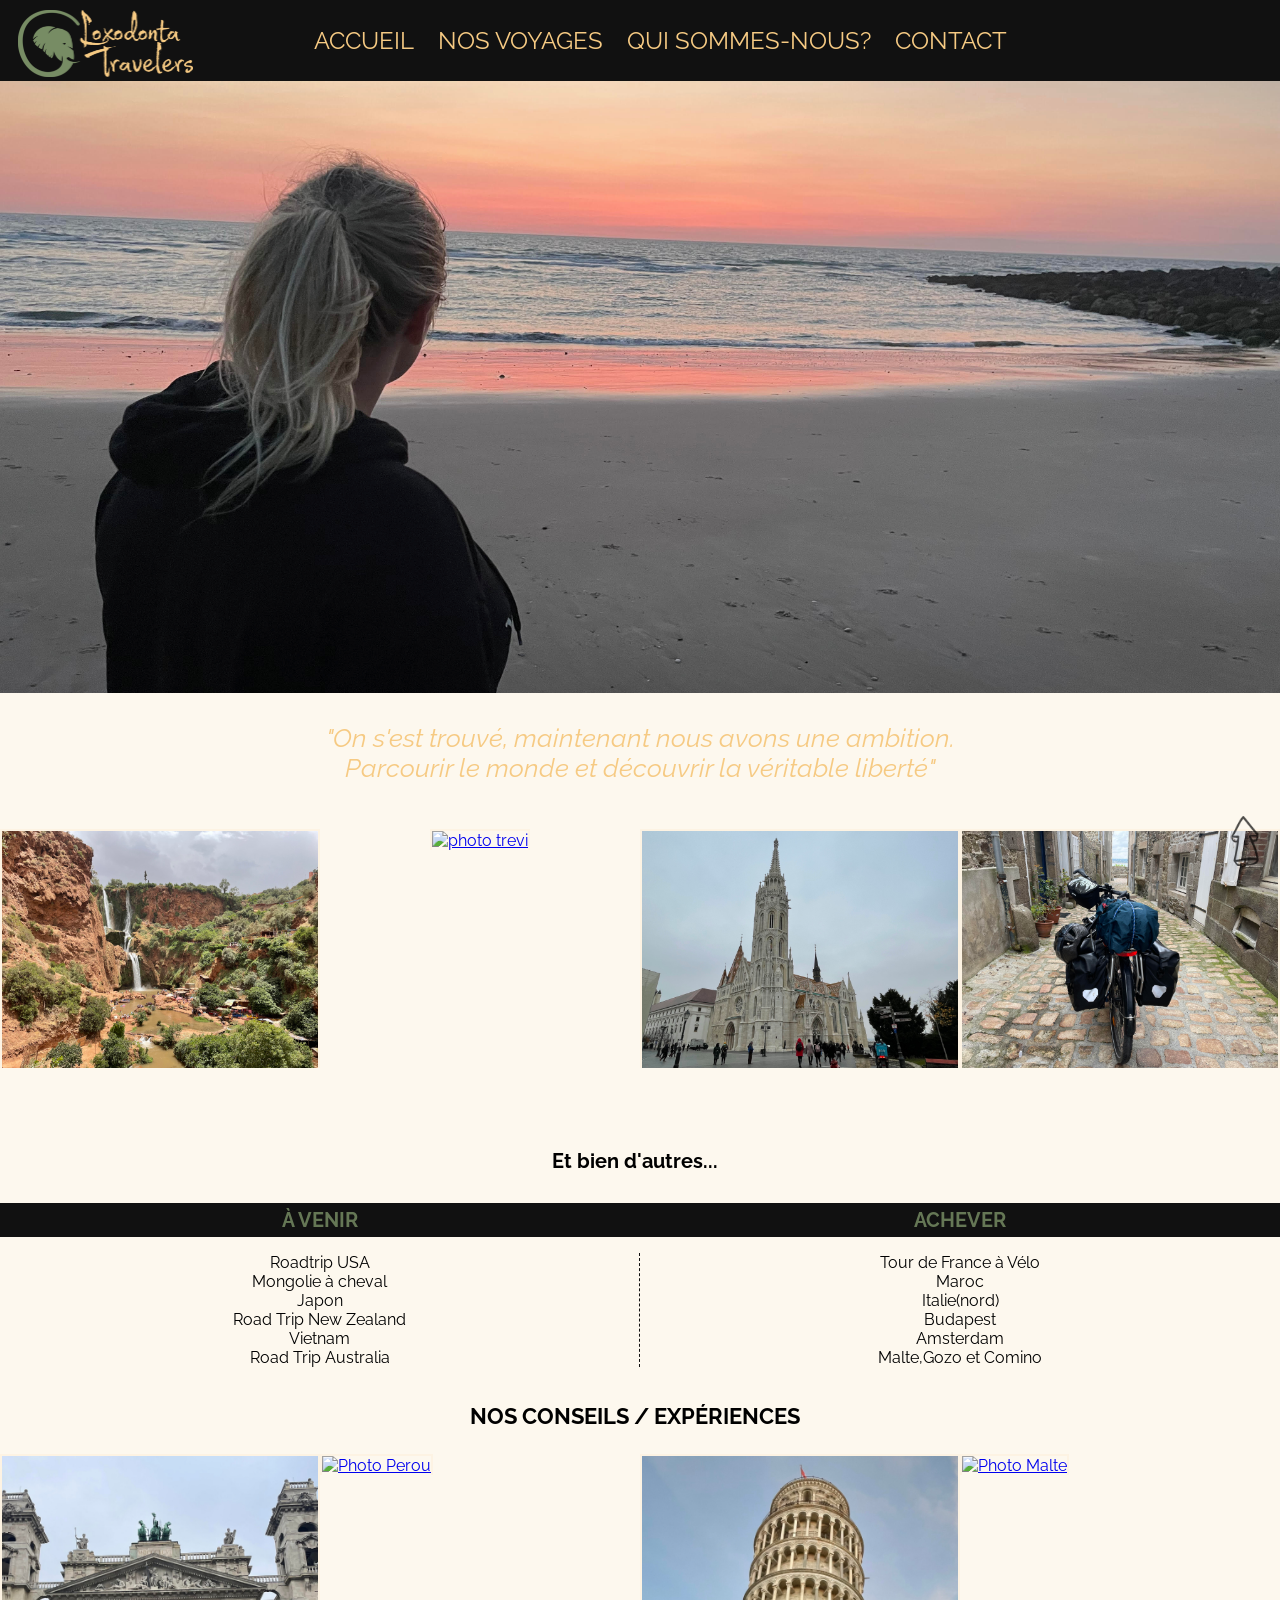
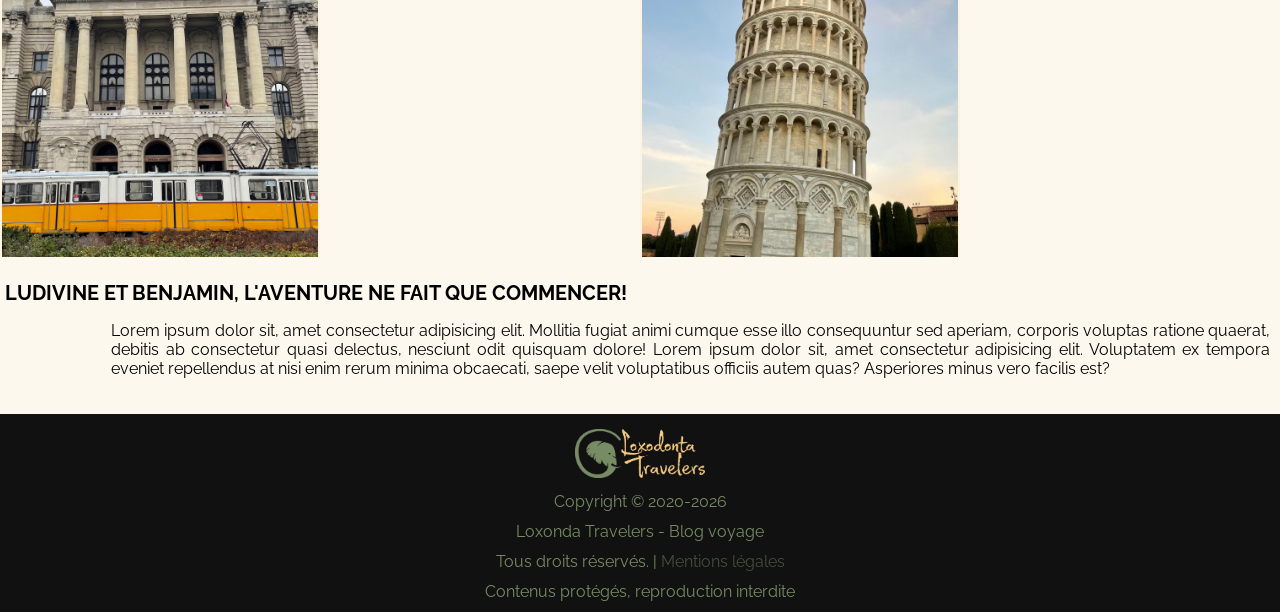
==== Projet---Fil-D-Ariane/index.html @ efa26b7e "first commit" ====
<!DOCTYPE html>
<html lang="fr">
<head>
    <meta charset="UTF-8">
    <meta http-equiv="X-UA-Compatible" content="IE=edge">
    <meta name="viewport" content="width=device-width, initial-scale=1.0">
    <link rel="stylesheet" href="./assets/style/style.css">
    <link rel="stylesheet" href="./assets/style/prootstrap.css">
    <title>LOXODONTA TRAVELERS</title>
</head>
<body>

    <header class="row">
        <div>
            <img src="./assets/media/Logo loxo3.png" id="logoLoxodonta" alt="logo site">
        </div>
        <div class="row">
            <input type="checkbox" id="burgerCheck">
            <label for="burgerCheck">
                <img  src="./assets/media/burgerMenu.png" alt="burger icon" id="burgerLogo">
            </label>
            <nav id="burgerMenu">
                <ul>
                    <li><a href="./index.html">Accueil</a></li>
                    <li><a href="./pages/nos-voyages.html">Nos Voyages</a></li>
                    <li><a href="./pages/notre-histoire.html">Qui sommes-nous?</a></li>
                    <li><a href="./pages/contact.html">Contact</a></li>
                </ul>
            </nav>
            <nav id="desktopMenu">
                <ul>
                    <li><a href="./index.html">Accueil</a></li>
                    <li><a href="./pages/nos-voyages.html">Nos Voyages</a></li>
                    <li><a href="./pages/notre-histoire.html">Qui sommes-nous?</a></li>
                    <li><a href="./pages/contact.html">Contact</a></li>
                </ul>
            </nav>
        </div>
    </header>

    <main>
        <section class="row">
            <div  id="couverture"> 
                <div>
                    <img id="photoCouverture" src="./assets/media/couvertureLoxodonta.jpg" alt="Photo de Couverture">
                </div>
            </div>
            <div class="row" id="middleCatch">
                <p>
                    "On s'est trouvé, maintenant nous avons une ambition. <br>
                    Parcourir le monde et découvrir la véritable liberté"
                </p>
            </div>
        </section>

        <section id="destination" class="quickGalery">
            <div class="row espaceur">

            </div>
            <div class="row" class="betweenPicture">
                <div class="col-xs-6 col-sm-6 col-md-6 col-lg-3">
                    <a href="./pages/maroc.html"><img src="./assets/media/ouzoud2.jpg" alt="photo Maroc"></a>
                    <h2 class="middleGallery">Maroc</h2>
                </div>
                <div class="col-xs-6 col-sm-6 col-md-6 col-lg-3">
                    <a href="./pages/italie-nord.html"><img src="./assets/media/trevi2.jpg" alt="photo trevi"></a>
                    <h2 class="middleGallery">Italie</h2>
                </div>
                <div class="col-xs-6 col-sm-6 col-md-6 col-lg-3">
                    <a href="./pages/hongrie.html"><img src="./assets/media/budapest.jpg" alt="photo budapest"></a>
                    <h2 class="middleGallery">Hongrie</h2>
                </div>
                <div class="col-xs-6 col-sm-6 col-md-6 col-lg-3">
                    <a href="./pages/tour-de-france.html"><img src="./assets/media/velo.jpg" alt="photo stadio"></a>
                    <h2 class="middleGallery">France</h2>
                </div>
                <h4>Et bien d'autres...</h4>
            </div>
        </section>
        <br>
        <section id="nosDestination">
            <div id="borderPerso" class="col-xs-6 col-sm-6 col-md-6 col-lg-6">
                <h4><a href="./pages/en-chantier.html">à venir</a></h4>
                <p>
                    Roadtrip USA<br>
                    Mongolie à cheval<br>
                    Japon<br>
                    Road Trip New Zealand<br> 
                    Vietnam<br>
                    Road Trip Australia<br>
                </p>
            </div>
            <div class="col-xs-6 col-sm-6 col-md-6 col-lg-6">
                <h4><a href="./pages/nos-voyages.html">Achever</a></h4>
                <p>
                    Tour de France à Vélo<br>
                    Maroc<br>
                    Italie(nord)<br>
                    Budapest<br>
                    Amsterdam<br>
                    Malte,Gozo et Comino<br>
                </p>
            </div>
        </section>

        <div class="row espaceur">
            <!-- espaceur -->
        </div>

        <section id="conseil" class="quickGalery">
            <h4> NOS CONSEILS / EXPÉRIENCES </h4>
            <div class="row" class="betweenPicture">
                <div class="col-xs-6 col-sm-6 col-md-6 col-lg-3">
                    <a href="./pages/en-chantier.html"><img src="./assets/media/budapest2.jpg" alt="Photo Budapest"></a>
                </div>
                <div class="col-xs-6 col-sm-6 col-md-6 col-lg-3">
                    <a href="./pages/en-chantier.html"><img src="./assets/media/perou2.png" alt="Photo Perou"></a>
                </div>
                <div class="row espaceur"></div>
                <div class="col-xs-6 col-sm-6 col-md-6 col-lg-3">
                    <a href="./pages/en-chantier.html"><img src="./assets/media/pise.jpg" alt="Photo Pise"></a>
                </div>
                <div class="col-xs-6 col-sm-6 col-md-6 col-lg-3">
                    <a href="./pages/en-chantier.html"><img src="./assets/media/malta.png" alt="Photo Malte"></a>
                </div>
            </div>
        </section>

        <div class="row espaceur">
            <!-- espaceur -->
        </div>

        <section id="littleWord">
            <div class="row">
                <h4>Ludivine et Benjamin, l'aventure ne fait que commencer!</h4>
                <div class="col-xs-1 col-sm-1 col-md-1 col-lg-1">
                    <!-- espaceur -->
                </div>
                <div class="col-xs-11 col-sm-11 col-md-11 col-lg-11">
                    <p>
                        Lorem ipsum dolor sit, amet consectetur adipisicing elit. 
                        Mollitia fugiat animi cumque esse illo consequuntur sed 
                        aperiam, corporis voluptas ratione quaerat, debitis ab 
                        consectetur quasi delectus, nesciunt odit quisquam dolore! 
                        Lorem ipsum dolor sit, amet consectetur adipisicing elit. 
                        Voluptatem ex tempora eveniet repellendus at nisi enim rerum 
                        minima obcaecati, saepe velit voluptatibus officiis autem quas? 
                        Asperiores minus vero facilis est?
                    </p> 
                </div>
            </div>
        </section>

        <div id="scrolltop">
            <a href="#"><img src="./assets/media/fleche-vers-le-haut-3d.png" alt="scroll top"></a>
        </div>

    </main>

    <div class="row espaceur">
        <!-- espaceur -->
    </div>

    <footer>
        <div class="row">
            <img src="./assets/media/Logo loxo3.png" alt="logo site">
            <p>
                Copyright © 2020-<script LANGUAGE="JavaScript">
                    var maintenant=new Date();
                    var an=maintenant.getFullYear();
                    document.write(an);
                    </script><br>
                Loxonda Travelers - Blog voyage<br>
                Tous droits réservés. | <a href="./pages/mentions-legales.html">Mentions légales</a><br>
                Contenus protégés, reproduction interdite
            </p>
        </div>
    </footer>

</body>
</html>
---- Projet---Fil-D-Ariane/assets/style/style.css ----
@import url('https://fonts.googleapis.com/css2?family=Raleway&display=swap');

* {
font-family: 'Raleway', sans-serif, Cambria, Cochin, Georgia, Times, 'Times New Roman', serif;
}

body {
    height: 100vh;
    width: 100vw;
    margin: 0;
    padding: 0;
    top: 0px;
    background-color: rgba(251, 231, 198, 0.288);
}

/* ########################################
                HEADER
######################################## */

h1 {
    text-transform: uppercase;
}

header {
    margin: 0;
    padding: 0;
    background-color: #111111;
    display: flex;
    justify-content: center;
    align-items: center;
}

header img{
    margin: 5px;
    padding: 0;
}

.espaceur {
    height: 20px;
}

/* ########################################
                   NAV
######################################## */

/* ########################################
            MENU SMARTPHONE
######################################## */

#burgerMenu {
    background-color: #111111;
    opacity: 0.8;
    width: 100%;
    position: absolute;
    top: 60px;
    left: -550px;
    border-radius:0px 0px 10px 10px;
    z-index: 1;
}

#burgerMenu ul{
    list-style: none;
    padding: 0;
}

#burgerMenu li{
    color: whitesmoke;
    font-size: 22px;
    font-weight: 650;
    text-align: center;
    text-transform: uppercase;
}

#burgerMenu li a{
    text-decoration: none;
    display: flex;
    align-items: center;
    justify-content: center;
    padding: 30px;
    color: #f6ca83ff;
    text-shadow: 1px 1px 1px black;
}

#burgerMenu li a:hover{
    opacity: 0.5;
    color: #778c64ff;
}

#burgerLogo{
    width: 40px;
    position: absolute;
    top: 5px;
    right: 10px;
    text-shadow: 1px 1px 1px whitesmoke;
}

#burgerCheck {
    display: none;
}

#burgerCheck:checked ~ #burgerMenu {
    position: absolute;
    top: 60px;
    left: 0px;
    transition: 1s;
    z-index: 0;
}

#burgerLogo:hover {
    opacity: 0.5;
    width: 42px;
} 

#burgerLogo:active {
    opacity: 0.5;
    width: 42px;
} 

/* ########################################
            MENU DESKTOP
######################################## */

#desktopMenu {
    display: flex;
    align-items: center;
    justify-content: center;
    text-transform: uppercase;
}

#desktopMenu li{
    list-style: none;
    display: inline-block;
    font-size: 24px;

}

#desktopMenu li a{
    padding: 10px;
    display: flex;
    text-decoration: none;
    color: #f6ca83ff;
}

#desktopMenu li a:hover{
    transition: 0.8s;
    opacity: 0.5;
    text-decoration: underline;

}

#desktopMenu li a:active{
    text-decoration: underline;
    font-size: 25px;
    font-size: 25px;
    color: #778c64ff;
    opacity: 0.9;
}

/* ########################################
                 MAIN
######################################## */

/* ########################################
    SECTION 1 (couverture+catchphrase)
######################################## */

main section {
    margin: 0;
    padding: 0;
}

#couverture p {
    position: absolute;
    font-size: 22px;
    font-weight: 600;
    width: 200px;
    right: 50%;
    left: 50%;
    top: 240px;
}

#photoCouverture {
    width: 100%;
}

#middleCatch {
    padding: 0;
    text-align: center;
    width: 100%;
    font-style: italic;
    position: sticky;
    bottom: 4%;    
}

#middleCatch p{
    color: #f6ca83ff;
    font-size: 26px;
}

#destination {
    text-align: center;
}

#destination img:hover {
    filter: sepia(60%);
}

#destination div div:hover  h2 {
    z-index: 1;
    visibility: visible;
}

/* ########################################
               Middle Gallery
######################################## */

.quickGalery {
    padding: 0;
}

.quickGalery img {
    padding: 0;
    margin: 0;
    width: 100%;
    border-top: 2.5px solid rgba(251, 231, 198, 0.288);
    border-left: 2.5px solid rgba(251, 231, 198, 0.288);
    border-right: 2.5px solid rgba(251, 231, 198, 0.288);
    box-sizing: border-box;   
}

.quickGalery h4 {
    margin: 0px 10px 10px 0px;
    text-align: center;
    font-size: 22px;
}

.betweenPicture {
    text-align: center;
    margin: 0px;
    padding: 0px;
    color: #111111;
    font-size: 16px;
    margin-top: 3px;
}

.betweenPicture h2 {
    text-align: center;
    margin: 3px;
    padding: 0px;
    font-size: 18px;
    opacity: 0.6;
}

.quickGalery img:hover {
    transition: 0.5s;
}

.middleGallery {
    top: -90px;
    font-size: 20px;
    color: #111111;
    margin: 0;
    padding: 0;
    filter: none;
}

/* ########################################
                SECTION 3
######################################## */

#nosDestination div h4 {
    text-align: center;
    font-size: 20px;
    margin: 0;
    padding: 5px;
    text-transform: uppercase;  
    background-color: #111111;
}

#nosDestination div h4 a{
    text-decoration: none;
    color: #657755ff;  
}

#nosDestination div p{
    text-align: center;
}

#borderPerso p{
    box-sizing: border-box;
    border-right: 1px dashed #111111;
}

/* ########################################
                SECTION 4
######################################## */

#conseil img {
    margin-top: 15px;
    overflow: hidden;
}

#conseil div:last-child {
    margin-top: 0px;
    overflow: hidden;
}

#conseil img:hover {
    margin-top: 5px;
    margin-bottom: 5px;
    opacity: 0.95;
}

#littleWord {
    text-align: center;
    font-size: 20px;
    margin: 0;
    padding: 5px;
    text-transform: uppercase; 
}

#littleWord {
    margin:  0px;
    text-align: justify;
}

#littleWord h4 {
    margin:  0px;
}

#littleWord p {
    font-size: 16px;
    text-align: justify;
    margin-right: 5px;
    text-transform: none;
}

/* ########################################
              SCROLL AUTO
######################################## */

#scrolltop {
    position: fixed;
    bottom: 30px;
    right: 10px;
}

#scrolltop img {
    width: 50px;
    opacity: 0.7;
}

#scrolltop img:hover {
    opacity: 1;
}

/* ########################################
                FOOTER
######################################## */

footer {
    text-align: center;
    margin: 0px;
    padding: 0px;
}

footer div {
    text-align: center;
    margin: 0px;
    padding: 0px;
    background-color: #111111;
    color: #778c64ff;
}
footer div img {
    margin-top: 15px;
    width: 130px;
}

footer p{
    margin: 5px;
    padding: 0px;
    line-height: 30px;
}

footer p a{
    text-decoration: none;
    color:#778c64ff;
    opacity: 0.5;
}

footer p a:hover{
    text-decoration: none;
    color:#778c64ff;
    opacity: 0.3;
}

/* ########################################
                RESPONSIVE
######################################## */

/* ########################################
        SMARTPHONE (toute taille)
######################################## */

@media screen and (min-width:200px){
    #burgerMenu {
        top: 80px;
        left: -800px;
    }

    #destination h4 {
        padding-top: 320px;
        margin-bottom: 10px;
        font-size: 18px;
    }
}

@media screen and (min-width:400px){
    #burgerMenu {
        top: 80px;
        left: -800px;
    }

    #burgerMenu li a{
        padding: 2.5%;
}
}

/* ########################################
                TABLETTE
######################################## */

@media screen and (min-width:600px){
    #burgerMenu li a{
        padding: 3.5%;
}
}


@media screen and (max-width:800px){
    #desktopMenu {
        display: none;
    }

    #logoLoxodonta {
        width: 120px;
        position: relative;
        left: 0px;
    }

    #middleCatch p {
        font-size: 18px;
    }
}

@media screen and (min-width:800px){
    #burgerMenu, #burgerCheck, #burgerLogo {
        display: none;
    }
    #logoLoxodonta {
        position: absolute;
        left: 1% ; 
        top: 5px;
        width: 175px;
    }

    #middleCatch {
        font-size: 20px;
    }

    .middleGallery {
        position: relative;
        top: -160px;
        font-size: 36px;
        color: whitesmoke;
        visibility: hidden;
        text-shadow: 1px 1px 1px #111111;
        margin: 0;
        padding: 0;
        filter: none;
    }

    #destination h4 {
        margin-top: 0;
        margin-bottom: 30px;
        font-size: 20px;
    }
}

/* ########################################
                DESKTOP
######################################## */

@media screen and (min-width:1200px){
    #conseil .espaceur {
        display: none;
    }

    .middleGallery {
        position: relative;
        top: -180px;
        font-size: 36px;
        color: whitesmoke;
        visibility: hidden;
        text-shadow: 1px 1px 1px #111111;
        margin: 0;
        padding: 0;
        filter: none;
    }
}

/* ########################################
              MENTION LEGALES
######################################## */

#mention-legale a {
    text-decoration: none;
    color: #111111;
    opacity: 0.7;
}

#mention-legale a:hover {
    text-decoration: none;
    color: #111111;
    opacity: 0.9;
}
---- Projet---Fil-D-Ariane/assets/style/prootstrap.css ----
.col-xs-1, .col-xs-2, .col-xs-3, .col-xs-4, .col-xs-5, .col-xs-6,
.col-xs-7, .col-xs-8, .col-xs-9, .col-xs-10, .col-xs-11,.col-xs-12
.col-sm-1, .col-sm-2, .col-sm-3, .col-sm-4, .col-sm-5, .col-sm-6,
.col-sm-7, .col-sm-8, .col-sm-9, .col-sm-10, .col-sm-11,.col-sm-12,
.col-md-1, .col-md-2, .col-md-3, .col-md-4, .col-md-5, .col-md-6,
.col-md-7, .col-md-8, .col-md-9, .col-md-10, .col-md-11, .col-md-12,
.col-lg-1, .col-lg-2, .col-lg-3, .col-lg-4, .col-lg-5, .col-lg-6,
.col-lg-7, .col-lg-8, .col-lg-9, .col-lg-10, .col-lg-11, .col-lg-12,
.row {
    margin: 0px;
    padding: 0px;
    float: left;
    min-height: 1px;
}  

.container {
    width: 90%;
    margin: auto;
}


@media screen {
    .row {
        width: calc(1200%/12);
    }
}

/* ######################################################
###################### Mobile ########################
###################################################### */

@media screen and (min-width:300px) {
    .col-xs-1 {
        width: calc(100%/12);
    }
    .col-xs-2 {
        width: calc(200%/12);
    }
    .col-xs-3 {
        width: calc(300%/12);
    }
    .col-xs-4 {
        width: calc(400%/12);
    }
    .col-xs-5 {
        width: calc(500%/12);
    }
    .col-xs-6 {
        width: calc(600%/12);
    }
    .col-xs-7 {
        width: calc(700%/12);
    }
    .col-xs-8 {
        width: calc(800%/12);
    }
    .col-xs-9 {
        width: calc(900%/12);
    }
    .col-xs-10 {
        width: calc(1000%/12);
    }
    .col-xs-11 {
        width: calc(1100%/12);
    }
    .col-xs-12 {
        width: calc(1200%/12);
    }
}

@media screen and (min-width:700px) {
    .col-sm-1 {
        width: calc(100%/12);
    }
    .col-sm-2 {
        width: calc(200%/12);
    }
    .col-sm-3 {
        width: calc(300%/12);
    }
    .col-sm-4 {
        width: calc(400%/12);
    }
    .col-sm-5 {
        width: calc(500%/12);
    }
    .col-sm-6 {
        width: calc(600%/12);
    }
    .col-sm-7 {
        width: calc(700%/12);
    }
    .col-sm-8 {
        width: calc(800%/12);
    }
    .col-sm-9 {
        width: calc(900%/12);
    }
    .col-sm-10 {
        width: calc(1000%/12);
    }
    .col-sm-11 {
        width: calc(1100%/12);
    }
    .col-sm-12 {
        width: calc(1200%/12);
    }
}

/* ######################################################
###################### TABLETTE ########################
###################################################### */

@media screen and (min-width:900px) {
    .col-md-1 {
        width: calc(100%/12);
    }
    .col-md-2 {
        width: calc(200%/12);
    }
    .col-md-3 {
        width: calc(300%/12);
    }
    .col-md-4 {
        width: calc(400%/12);
    }
    .col-md-5 {
        width: calc(500%/12);
    }
    .col-md-6 {
        width: calc(600%/12);
    }
    .col-md-7 {
        width: calc(700%/12);
    }
    .col-md-8 {
        width: calc(800%/12);
    }
    .col-md-9 {
        width: calc(900%/12);
    }
    .col-md-10 {
        width: calc(1000%/12);
    }
    .col-md-11 {
        width: calc(1100%/12);
    }
    .col-md-12 {
        width: calc(1200%/12);
    }
}

/* ######################################################
###################### DESKTOP ########################
###################################################### */

@media screen and (min-width:1200px) {
    .col-lg-1 {
        width: calc(100%/12);
    }
    .col-lg-2 {
        width: calc(200%/12);
    }
    .col-lg-3 {
        width: calc(300%/12);
    }
    .col-lg-4 {
        width: calc(400%/12);
    }
    .col-lg-5 {
        width: calc(500%/12);
    }
    .col-lg-6 {
        width: calc(600%/12);
    }
    .col-lg-7 {
        width: calc(700%/12);
    }
    .col-lg-8 {
        width: calc(800%/12);
    }
    .col-lg-9 {
        width: calc(900%/12);
    }
    .col-lg-10 {
        width: calc(1000%/12);
    }
    .col-lg-11 {
        width: calc(1100%/12);
    }
    .col-lg-12 {
        width: calc(1200%/12);
    }
}
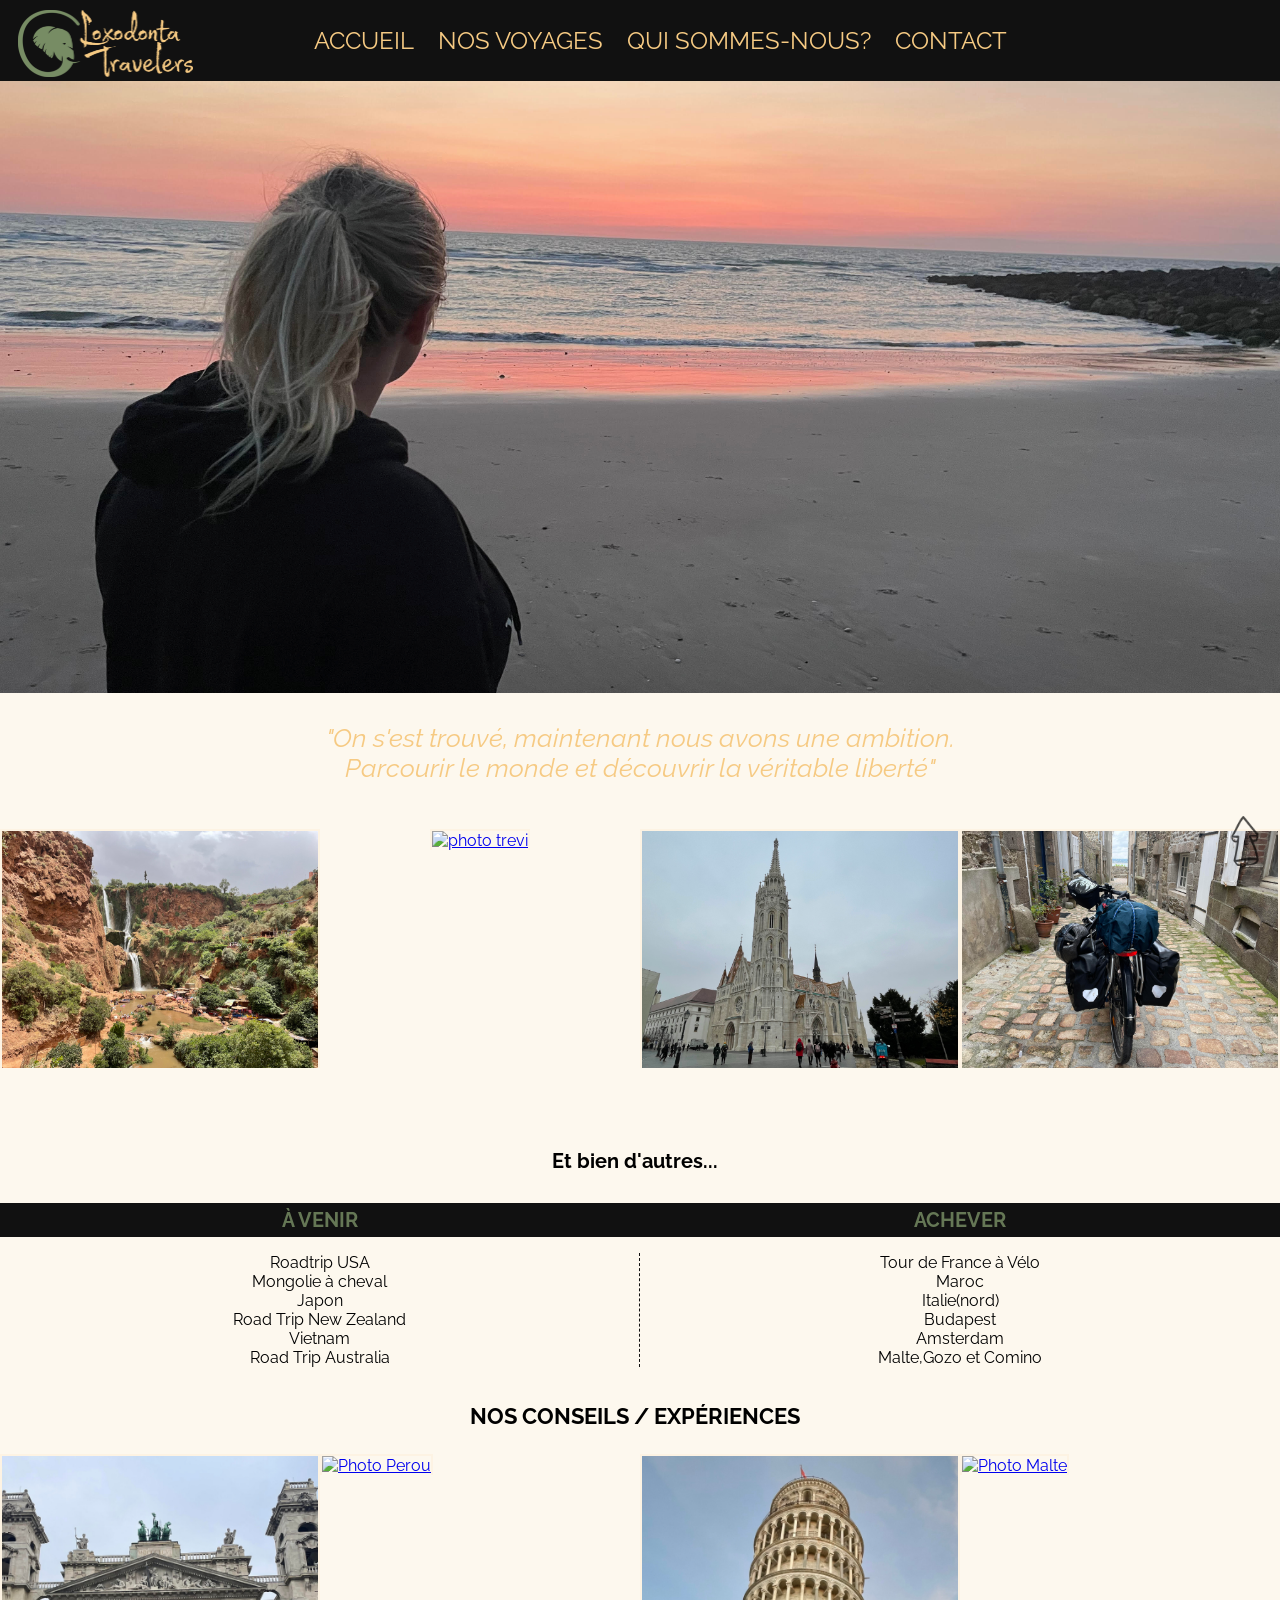
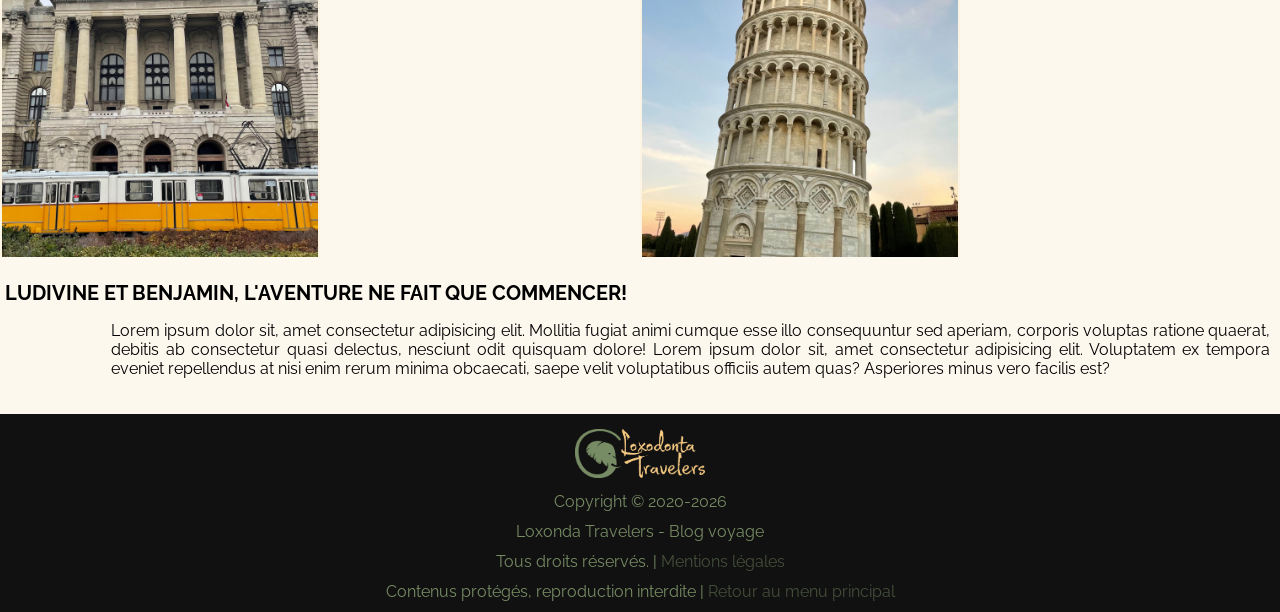
==== commit af517613: "Ajout index et menu principal" ====
--- a/Projet---Fil-D-Ariane/index.html
+++ b/Projet---Fil-D-Ariane/index.html
@@ -172,7 +172,7 @@
                     </script><br>
                 Loxonda Travelers - Blog voyage<br>
                 Tous droits réservés. | <a href="./pages/mentions-legales.html">Mentions légales</a><br>
-                Contenus protégés, reproduction interdite
+                Contenus protégés, reproduction interdite | <a href="../index.html">Retour au menu principal</a>
             </p>
         </div>
     </footer>
